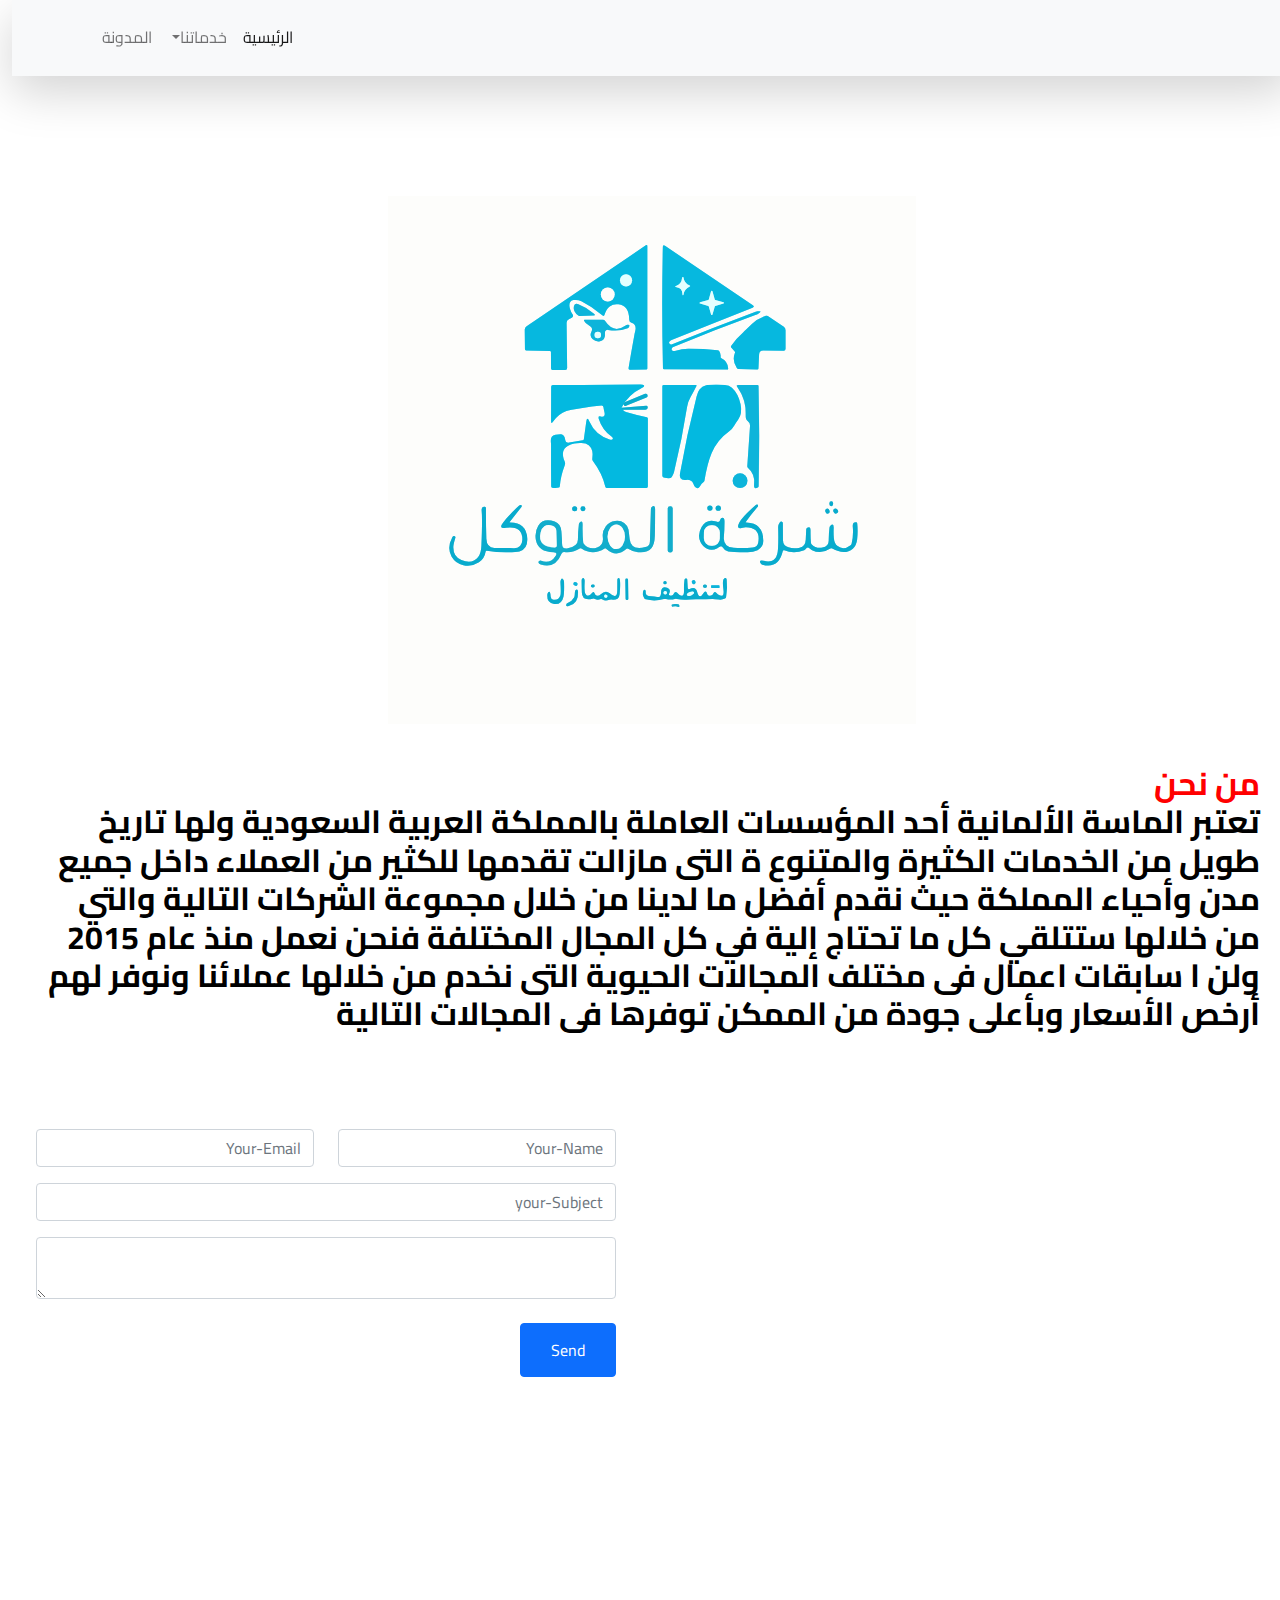
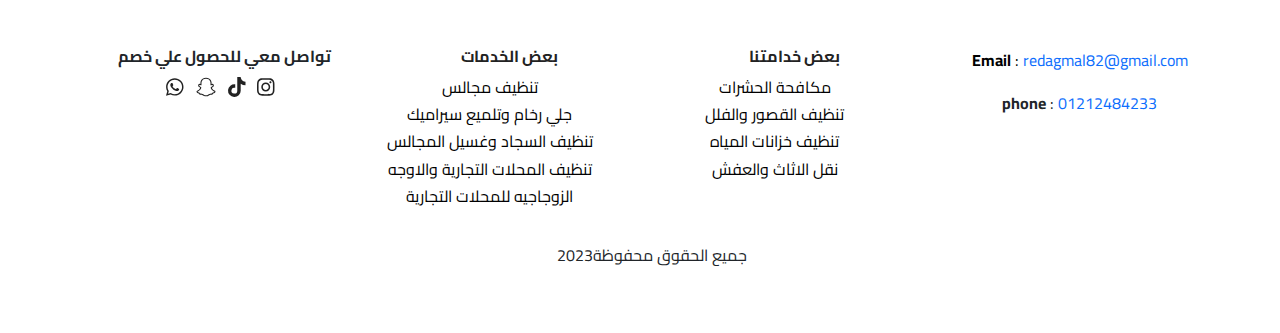
==== pages/aboutUs.html @ d185d335 "Add files via upload" ====
<!DOCTYPE html>
<html lang="en">
  <head>
    <meta charset="UTF-8" />
    <meta http-equiv="X-UA-Compatible" content="IE=edge" />
    <meta name="viewport" content="width=device-width, initial-scale=1.0" />
    <title>من نحن</title>
    <link rel="preconnect" href="https://fonts.googleapis.com" />
    <link rel="preconnect" href="https://fonts.gstatic.com" crossorigin />
    <link rel="stylesheet" href="../css/animate.css" />
    <link rel="stylesheet" href="../css/bootstrap.min.css" />
    <link rel="stylesheet" href="../css/all.min.css" />
    <link rel="stylesheet" href="../css/main.css" />
    <link rel="stylesheet" href="../css/aboutUs.css">
  </head>

  <body>
    <nav
      class="navbar navbar-expand-lg sticky-top navbar-light bg-light py-3 shadow-lg"
    >
      <div class="container">
        <a class="navbar-brand text-primary wow slideInLeft" href=" index.html"
          ><img src="./images/logo.jpg" alt=""
        /></a>
        <button
          class="navbar-toggler"
          type="button"
          data-bs-toggle="collapse"
          data-bs-target="#navbarColor02"
          aria-controls="navbarColor02"
          aria-expanded="false"
          aria-label="Toggle navigation"
        >
          <span class="navbar-toggler-icon"></span>
        </button>
        <div class="collapse navbar-collapse" id="navbarColor02">
          <ul
            class="navbar-nav me-auto text-center text-primary wow slideInLeft"
          >
            <li class="nav-item">
              <a class="nav-link active" href="../index.html"
                >الرئيسية
                <span class="visually-hidden">(current)</span>
              </a>
            </li>
            <li class="nav-item dropdown text-primary">
              <a
                class="nav-link dropdown-toggle"
                data-bs-toggle="dropdown"
                href="#"
                role="button"
                aria-haspopup="true"
                aria-expanded="false"
                >خدماتنا</a
              >
              <div class="dropdown-menu text-center">
                <a class="dropdown-item" href="#product"
                  >شركة مكافحة الحشرات بجدة</a
                >
                <a class="dropdown-item" href="#reservation"
                  >تنظيف القصور والفلل</a
                >
                <a class="dropdown-item" href="#team">تنظيف خزانات المياه</a>
                <div class="dropdown-divider"></div>
                <a class="dropdown-item" href="#">تنظيف مجالس</a>
                <a class="dropdown-item" href="#womans"
                  >تنظيف السجاد وغسيل المجالس</a
                >
                <a class="dropdown-item" href="#mans"
                  >تنظيف المحلات التجارية والاوجه الزوجاجيه للمحلات التجارية</a
                >
              </div>
            </li>
            <li class="nav-item">
              <a class="nav-link" href="#features">المدونة</a>
            </li>
          </ul>
        </div>
      </div>
    </nav>
    <!-- Nav -->


    <!-- content -->
    <section>

      <h1 class="perent">
        <img src="../images/logo.svg" alt="AboutUs">
        <h2 class="us">من نحن
          <p>تعتبر الماسة الألمانية أحد 
            المؤسسات العاملة بالمملكة العربية السعودية ولها تاريخ طويل من الخدمات الكثيرة والمتنوع
            ة التى مازالت تقدمها للكثير من العملاء داخل جميع مدن وأحياء المملكة حيث نقدم أفضل
             ما لدينا من خلال مجموعة الشركات التالية والتي من خلالها ستتلقي كل ما تحتاج إلية في
             كل المجال المختلفة فنحن نعمل منذ عام 2015 ولن
            ا سابقات اعمال فى مختلف المجالات الحيوية التى نخدم 
            من خلالها عملائنا ونوفر لهم أرخص الأسعار وبأعلى جودة
             من الممكن توفرها فى المجالات التالية</p>
        </h2>
      </h1>

      <div class="row mt-4">
        <div class="col-lg-6 mb-3 wow slideInRight">
          <iframe
            src="https://www.google.com/maps/embed?pb=!1m17!1m12!1m3!1d3605.3081787195706!2d49.56918568498716!3d25.36098598382026!2m3!1f0!2f0!3f0!3m2!1i1024!2i768!4f13.1!3m2!1m1!2zMjXCsDIxJzM5LjYiTiA0OcKwMzQnMDEuMiJF!5e0!3m2!1sar!2seg!4v1684920779602!5m2!1sar!2seg"
            width="100%" height="350" style="border:0;" allowfullscreen="" loading="lazy"
            referrerpolicy="no-referrer-when-downgrade"></iframe>
        </div>

        <div class="col-lg-6 wow slideInLeft">
          <form action="" class="p-4">
            <div class="row">
              <div class="col-6">
                <input type="text" placeholder="Your-Name" class="form-control">
              </div>
              <div class="col-6">
                <input type="email" placeholder="Your-Email" class="form-control">
              </div>
            </div>
            <input type="text" placeholder="your-Subject" class="my-3 form-control">
            <textarea class="form-control " name="" id="" placeholder="Write-Your Message">
                        </textarea>
            <input type="submit" value="Send" class="btn btn-primary mt-4">
          </form>
        </div>
      </div>
    </div>









    </section>
    <!-- content -->




















    <!-- footer --> 
    <div class="footer bg-section py-5" id="contact">
        <div class="container text-center">
          <div class="row">
            <div class="col-md-6 col-lg-3 mb-3">
              <div class="text-black">
                <p class="text-dark-50 wow slideInRight"><b>Email</b> : <span
                    class="gmail text-primary">redagmal82@gmail.com</span>
                </p>
                <p class="text-dark wow slideInRight"><b>phone</b> : <span class="phone text-primary">01212484233</span></p>
              </div>
            </div>
            <div class="footer-link col-md-6 col-lg-3 mb-3">
              <div class="text-muted">
                <h6 class="wow slideInDown">بعض خدامتنا</h6>
                <ul class="list-unstyled footer-list wow slideInDown">
                  <li><a href=""> مكافحة الحشرات </a></li>
                  <li><a href="#">تنظيف القصور والفلل</a></li>
                  <li><a href="#">تنظيف خزانات المياه</a></li>
                  <li><a href="#">نقل الاثاث والعفش</a></li>
                </ul>
              </div>
            </div>
            <div class="footer-link col-md-6 col-lg-3 mb-3">
              <div class="text-white">
                <h6 class="wow slideInLeft">بعض الخدمات</h6>
                <ul class="list-unstyled footer-list wow slideInDown">
                  <li><a href="#">تنظيف مجالس</a></li>
                  <li><a href="#">جلي رخام وتلميع سيراميك</a></li>
                  <li><a href="#">تنظيف السجاد وغسيل المجالس</a></li>
                  <li><a href="#">تنظيف المحلات التجارية والاوجه الزوجاجيه للمحلات التجارية</a></li>
                </ul>
              </div>
            </div>
            <div class="col-md-6 col-lg-3 mb-3">
              <div class="end-footer">
                <h6 class="cloor wow slideInUp text-dark">تواصل معي للحصول علي خصم </h6>
                <a href="https://instagram.com/albendarereda?igshid=ZGUzMzM3NWJiOQ==" class="me-2"><i
                    class="fa-brands fa-instagram fa-lg"></i></a>
                <a href="http://tiktok.com/@redaalbendare17" class="me-2"><i class="fa-brands fa-tiktok fa-lg"></i></a>
                <a href="https://www.snapchat.com/add/reda_albendare?share_id=6N_iKnIsziw&locale=ar-EG" class="me-2"><i
                    class="fa-brands fa-snapchat fa-lg"></i></a>
                <a href="https://api.whatsapp.com/send?phone=+966538774001" class="me-2"><i
                    class="fa-brands fa-whatsapp fa-lg"></i></a>
              </div>
            </div>
            <P class="text-dark wow slideInRight">جميع الحقوق محفوظة2023</P>
          </div>
        </div>
      </div>

      <!-- scrips -->
      <script src="../js/bootstrap.bundle.min.js"></script>
      <script src="../js/all.min.js"></script>
</html>
---- css/main.css ----
@import url("https://fonts.googleapis.com/css2?family=Cairo:wght@200;300;400;500;600;700;800;900;1000&display=swap");

* {
  --main-color: #0ef;
  --transition: 0.4s;
}

body {
  font-family: "Cairo", sans-serif;
  color: #777;
  line-height: 1.7;
  direction: rtl;
}

h1,
h2,
h3,
h4,
h5,
h6 {
  font-weight: 700;
  color: #222;
}

section {
  padding-top: 120px;
  padding-bottom: 120px;
}

a {
  color: #222;
  text-decoration: none;
  transition: 0.4s;
  -webkit-transition: 0.4s;
  -moz-transition: 0.4s;
  -ms-transition: 0.4s;
  -o-transition: 0.4s;
}

a:hover {
  color: var(--main-color);
}

img {
  width: 100%;
}

::-webkit-scrollbar {
  width: 20px;
}

::-webkit-scrollbar-thumb {
  background-color: var(--main-color);
  border-radius: 10px;
  -webkit-border-radius: 10px;
  -moz-border-radius: 10px;
  -ms-border-radius: 10px;
  -o-border-radius: 10px;
}

::-webkit-scrollbar-track {
  background-color: #f6f6f6;
  box-shadow: 0 0 10px inset #333;
  /* -webkit-border-radius: 10px; */
}

::-webkit-scrollbar-thumb:hover {
  background-color: #2196f3;
}

/* ================== */
.navbar .navbar-nav .nav-item {
  transition: 0.4s;
  -webkit-transition: 0.4s;
  -moz-transition: 0.4s;
  -ms-transition: 0.4s;
  -o-transition: 0.4s;
}

.navbar .navbar-nav .navbar-brand:hover {
  color: var(--main-color);
}

.navbar .navbar-nav .nav-item .nav-link:hover {
  color: var(--main-color);
}

.dropdown-menu {
  background-color: var(--main-color);
}

.dropdown-menu a {
  color: #222;
}

.dropdown-menu a:hover {
  color: #222;
  background-color: white;
}

.navbar .navbar-brand img {
  width: 100px;
  /* border-top-right-radius: 25px;
  border-bottom-left-radius: 25px; */
}
.btn {
  /* border: 0; */
  padding: 14px 30px;
}

.btn-brand {
  color: #333;
  background-color: var(--main-color);
  font-size: 20px;
}

/* .slide-1 {
  background: linear-gradient(rgba(0, 0, 0, 0.5)), url(../images/land.jpg);
}

.slide-2 {
  background: linear-gradient(rgba(0, 0, 0, 0.5)), url(../images/land.jpg);
}

.slide-3 {
  background: linear-gradient(rgba(0, 0, 0, 0.5)), url(../images/land.jpg);
} */

.carousel-inner {
  height: calc(100vh - 76px);
}

.carousel-indicators [data-bs-target] {
  background-color: var(--main-color);
}

.carousel-control-next-icon,
.carousel-control-prev-icon {
  background-color: var(--main-color);
  color: blue;
}

.carousel-inner .carousel-item p {
  font-size: 18px;
}

.carousel-inner .carousel-item h3 {
  color: var(--main-color);
}

/* landing */
.landing {
  height: calc(100vh-150px);
}
.landing .intero {
  border-right: 7px solid var(--main-color);
}
.landing .text img {
  width: 100px;
}
.landing .image img {
  height: 430px;
}
/* landing */
/* section-2 */
.section-2 .box {
  position: relative;
  overflow: hidden;
}
.section-2 .box::before {
  position: absolute;
  content: "";
  width: 50%;
  height: 100%;
  background: var(--main-color);
  left: -100%;
  transition: 0.4s;
  opacity: 0.3;
  -webkit-transition: 0.4s;
  -moz-transition: 0.4s;
  -ms-transition: 0.4s;
  -o-transition: 0.4s;
}
.section-2 .box::after {
  position: absolute;
  content: "";
  width: 50%;
  height: 100%;
  background: var(--main-color);
  right: -100%;
  transition: 0.4s;
  opacity: 0.3;
  -webkit-transition: 0.4s;
  -moz-transition: 0.4s;
  -ms-transition: 0.4s;
  -o-transition: 0.4s;
}
.section-2 .box:hover::after {
  right: 0;
}
.section-2 .box:hover::before {
  left: 0;
}
.section-2 .box .text {
  position: absolute;
  top: 50%;
  text-align: center;
  left: 10px;
}
/* section-2 */
/* reservation */
.contact h1 {
  color: var(--main-color);
}

.contact form {
  box-shadow: 0 0 5px var(--main-color);
}

/* reservation */
/* footer */
.footer h1 {
  color: var(--main-color);
}

.footer .footer-link .footer-list li a {
  color: #000;
  transition: 0.4s;
  -webkit-transition: 0.4s;
  -moz-transition: 0.4s;
  -ms-transition: 0.4s;
  -o-transition: 0.4s;
}

.footer .footer-link .footer-list li a:hover {
  color: var(--main-color);
}

.footer .gmail {
  color: var(--main-color);
}

.footer .phone {
  color: var(--main-color);
}

.footer .desgin {
  color: var(--main-color);
}

.footer .end-footer .icon {
  color: var(--main-color);
}

.footer .cloor {
  color: var(--main-color);
}

/* footer */
---- css/aboutUs.css ----
section{
    min-height: 100vh;
}

.perent{
    display: flex;
    justify-content: space-around;
    align-items: center;
    flex-wrap: wrap;
}

.perent img{
    height: 33rem;
    width: 51rem;
    margin: auto;
}

.us{
    color: red;
    padding: 2rem;
}
.us p {
    color: black;

}
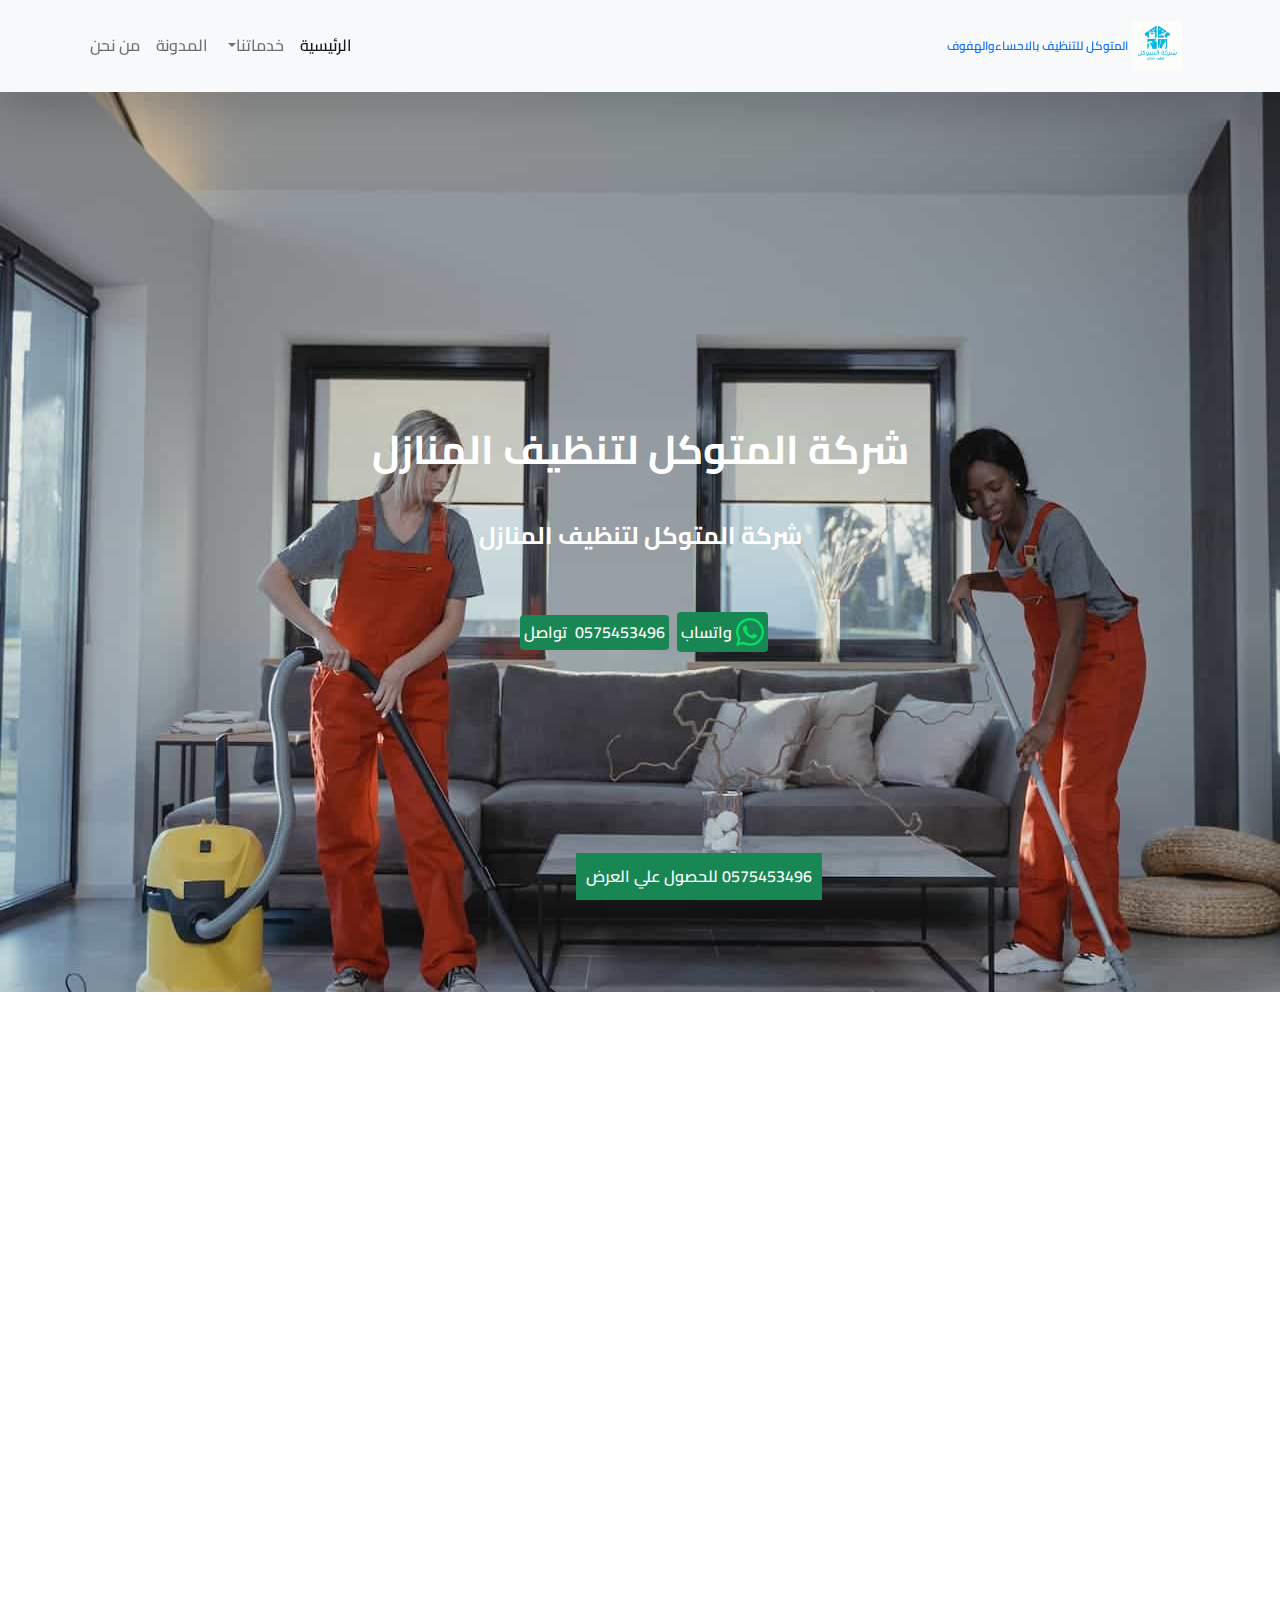
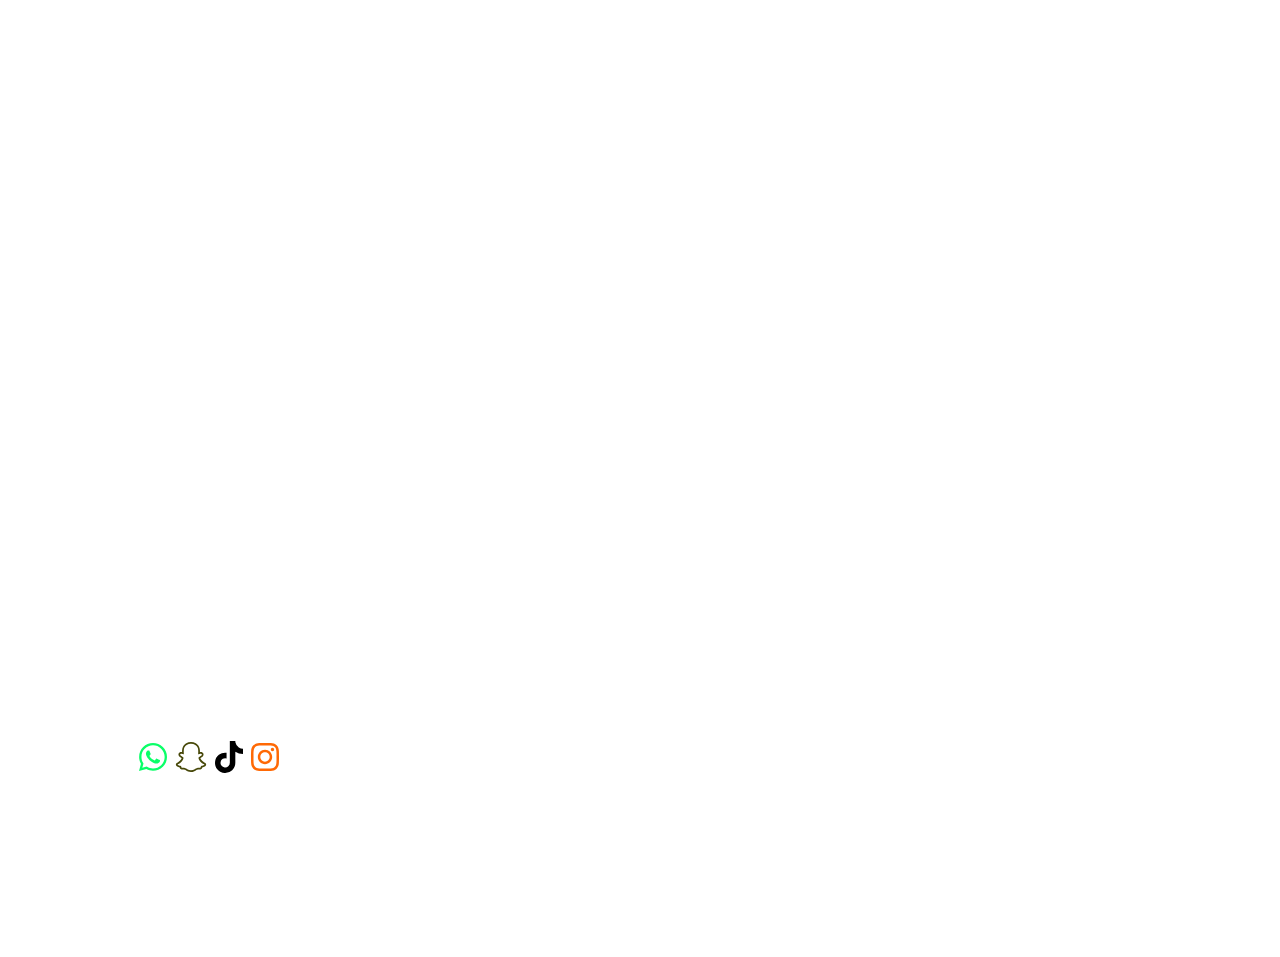
==== commit 560c73b6: "Add files via upload" ====
--- a/pages/aboutUs.html
+++ b/pages/aboutUs.html
@@ -1,212 +1,160 @@
-<!DOCTYPE html>
-<html lang="en">
-  <head>
-    <meta charset="UTF-8" />
-    <meta http-equiv="X-UA-Compatible" content="IE=edge" />
-    <meta name="viewport" content="width=device-width, initial-scale=1.0" />
-    <title>من نحن</title>
-    <link rel="preconnect" href="https://fonts.googleapis.com" />
-    <link rel="preconnect" href="https://fonts.gstatic.com" crossorigin />
-    <link rel="stylesheet" href="../css/animate.css" />
-    <link rel="stylesheet" href="../css/bootstrap.min.css" />
-    <link rel="stylesheet" href="../css/all.min.css" />
-    <link rel="stylesheet" href="../css/main.css" />
-    <link rel="stylesheet" href="../css/aboutUs.css">
-  </head>
-
-  <body>
-    <nav
-      class="navbar navbar-expand-lg sticky-top navbar-light bg-light py-3 shadow-lg"
-    >
-      <div class="container">
-        <a class="navbar-brand text-primary wow slideInLeft" href=" index.html"
-          ><img src="./images/logo.jpg" alt=""
-        /></a>
-        <button
-          class="navbar-toggler"
-          type="button"
-          data-bs-toggle="collapse"
-          data-bs-target="#navbarColor02"
-          aria-controls="navbarColor02"
-          aria-expanded="false"
-          aria-label="Toggle navigation"
-        >
-          <span class="navbar-toggler-icon"></span>
-        </button>
-        <div class="collapse navbar-collapse" id="navbarColor02">
-          <ul
-            class="navbar-nav me-auto text-center text-primary wow slideInLeft"
-          >
-            <li class="nav-item">
-              <a class="nav-link active" href="../index.html"
-                >الرئيسية
-                <span class="visually-hidden">(current)</span>
-              </a>
-            </li>
-            <li class="nav-item dropdown text-primary">
-              <a
-                class="nav-link dropdown-toggle"
-                data-bs-toggle="dropdown"
-                href="#"
-                role="button"
-                aria-haspopup="true"
-                aria-expanded="false"
-                >خدماتنا</a
-              >
-              <div class="dropdown-menu text-center">
-                <a class="dropdown-item" href="#product"
-                  >شركة مكافحة الحشرات بجدة</a
-                >
-                <a class="dropdown-item" href="#reservation"
-                  >تنظيف القصور والفلل</a
-                >
-                <a class="dropdown-item" href="#team">تنظيف خزانات المياه</a>
-                <div class="dropdown-divider"></div>
-                <a class="dropdown-item" href="#">تنظيف مجالس</a>
-                <a class="dropdown-item" href="#womans"
-                  >تنظيف السجاد وغسيل المجالس</a
-                >
-                <a class="dropdown-item" href="#mans"
-                  >تنظيف المحلات التجارية والاوجه الزوجاجيه للمحلات التجارية</a
-                >
-              </div>
-            </li>
-            <li class="nav-item">
-              <a class="nav-link" href="#features">المدونة</a>
-            </li>
-          </ul>
-        </div>
-      </div>
-    </nav>
-    <!-- Nav -->
-
-
-    <!-- content -->
-    <section>
-
-      <h1 class="perent">
-        <img src="../images/logo.svg" alt="AboutUs">
-        <h2 class="us">من نحن
-          <p>تعتبر الماسة الألمانية أحد 
-            المؤسسات العاملة بالمملكة العربية السعودية ولها تاريخ طويل من الخدمات الكثيرة والمتنوع
-            ة التى مازالت تقدمها للكثير من العملاء داخل جميع مدن وأحياء المملكة حيث نقدم أفضل
-             ما لدينا من خلال مجموعة الشركات التالية والتي من خلالها ستتلقي كل ما تحتاج إلية في
-             كل المجال المختلفة فنحن نعمل منذ عام 2015 ولن
-            ا سابقات اعمال فى مختلف المجالات الحيوية التى نخدم 
-            من خلالها عملائنا ونوفر لهم أرخص الأسعار وبأعلى جودة
-             من الممكن توفرها فى المجالات التالية</p>
-        </h2>
-      </h1>
-
-      <div class="row mt-4">
-        <div class="col-lg-6 mb-3 wow slideInRight">
-          <iframe
-            src="https://www.google.com/maps/embed?pb=!1m17!1m12!1m3!1d3605.3081787195706!2d49.56918568498716!3d25.36098598382026!2m3!1f0!2f0!3f0!3m2!1i1024!2i768!4f13.1!3m2!1m1!2zMjXCsDIxJzM5LjYiTiA0OcKwMzQnMDEuMiJF!5e0!3m2!1sar!2seg!4v1684920779602!5m2!1sar!2seg"
-            width="100%" height="350" style="border:0;" allowfullscreen="" loading="lazy"
-            referrerpolicy="no-referrer-when-downgrade"></iframe>
-        </div>
-
-        <div class="col-lg-6 wow slideInLeft">
-          <form action="" class="p-4">
-            <div class="row">
-              <div class="col-6">
-                <input type="text" placeholder="Your-Name" class="form-control">
-              </div>
-              <div class="col-6">
-                <input type="email" placeholder="Your-Email" class="form-control">
-              </div>
-            </div>
-            <input type="text" placeholder="your-Subject" class="my-3 form-control">
-            <textarea class="form-control " name="" id="" placeholder="Write-Your Message">
-                        </textarea>
-            <input type="submit" value="Send" class="btn btn-primary mt-4">
-          </form>
-        </div>
-      </div>
-    </div>
-
-
-
-
-
-
-
-
-
-    </section>
-    <!-- content -->
-
-
-
-
-
-
-
-
-
-
-
-
-
-
-
-
-
-
-
-
-    <!-- footer --> 
-    <div class="footer bg-section py-5" id="contact">
-        <div class="container text-center">
-          <div class="row">
-            <div class="col-md-6 col-lg-3 mb-3">
-              <div class="text-black">
-                <p class="text-dark-50 wow slideInRight"><b>Email</b> : <span
-                    class="gmail text-primary">redagmal82@gmail.com</span>
-                </p>
-                <p class="text-dark wow slideInRight"><b>phone</b> : <span class="phone text-primary">01212484233</span></p>
-              </div>
-            </div>
-            <div class="footer-link col-md-6 col-lg-3 mb-3">
-              <div class="text-muted">
-                <h6 class="wow slideInDown">بعض خدامتنا</h6>
-                <ul class="list-unstyled footer-list wow slideInDown">
-                  <li><a href=""> مكافحة الحشرات </a></li>
-                  <li><a href="#">تنظيف القصور والفلل</a></li>
-                  <li><a href="#">تنظيف خزانات المياه</a></li>
-                  <li><a href="#">نقل الاثاث والعفش</a></li>
-                </ul>
-              </div>
-            </div>
-            <div class="footer-link col-md-6 col-lg-3 mb-3">
-              <div class="text-white">
-                <h6 class="wow slideInLeft">بعض الخدمات</h6>
-                <ul class="list-unstyled footer-list wow slideInDown">
-                  <li><a href="#">تنظيف مجالس</a></li>
-                  <li><a href="#">جلي رخام وتلميع سيراميك</a></li>
-                  <li><a href="#">تنظيف السجاد وغسيل المجالس</a></li>
-                  <li><a href="#">تنظيف المحلات التجارية والاوجه الزوجاجيه للمحلات التجارية</a></li>
-                </ul>
-              </div>
-            </div>
-            <div class="col-md-6 col-lg-3 mb-3">
-              <div class="end-footer">
-                <h6 class="cloor wow slideInUp text-dark">تواصل معي للحصول علي خصم </h6>
-                <a href="https://instagram.com/albendarereda?igshid=ZGUzMzM3NWJiOQ==" class="me-2"><i
-                    class="fa-brands fa-instagram fa-lg"></i></a>
-                <a href="http://tiktok.com/@redaalbendare17" class="me-2"><i class="fa-brands fa-tiktok fa-lg"></i></a>
-                <a href="https://www.snapchat.com/add/reda_albendare?share_id=6N_iKnIsziw&locale=ar-EG" class="me-2"><i
-                    class="fa-brands fa-snapchat fa-lg"></i></a>
-                <a href="https://api.whatsapp.com/send?phone=+966538774001" class="me-2"><i
-                    class="fa-brands fa-whatsapp fa-lg"></i></a>
-              </div>
-            </div>
-            <P class="text-dark wow slideInRight">جميع الحقوق محفوظة2023</P>
-          </div>
-        </div>
-      </div>
-
-      <!-- scrips -->
-      <script src="../js/bootstrap.bundle.min.js"></script>
-      <script src="../js/all.min.js"></script>
-</html>
+<!DOCTYPE html>
+<html lang="en">
+
+<head>
+  <meta charset="UTF-8">
+  <meta http-equiv="X-UA-Compatible" content="IE=edge">
+  <meta name="viewport" content="width=device-width,initial-scale=1">
+  <meta name="description" content="Looking for professional house cleaning services? Our team of experienced cleaners will leave your home spotless! From dusting and vacuuming to deep cleaning and organizing, we’ve got you covered. Book your appointment today and enjoy a clean and healthy home. Satisfaction guaranteed!">
+
+  <title>من نحن</title>
+  <link rel="preconnect" href="https://fonts.googleapis.com">
+  <link rel="preconnect" href="https://fonts.gstatic.com" crossorigin>
+  <link rel="stylesheet" href="../css/animate.css">
+  <link rel="stylesheet" href="../css/bootstrap.min.css">
+  <link rel="stylesheet" href="../css/all.min.css">
+  <link rel="stylesheet" href="../css/main.css">
+  <link rel="stylesheet" href="../css/aboutUs.css">
+</head>
+
+<body>
+  <div class="fix text-center bg-success ">
+    <a href="tel:0575453496" class="text-white">0575453496 للحصول علي العرض</a>
+  </div>
+  <a href="tel:0538774001" class="scroll-top">
+    <i class="fa-solid fa-phone fa-2xl" style="color: #03a06c;"></i>
+  </a><a href="http://wa.me/+966538774001" class="scroll-left"><i
+      class="fa-brands fa-whatsapp fa-2xl" style="color:#03e264"></i></a>
+  <div class="fix text-center bg-success ">
+    <a href="tel:0575453496" class="text-white">0575453496 للحصول علي العرض</a>
+  </div>
+  <nav class="navbar navbar-expand-md sticky-top navbar-light bg-light py-3 shadow-lg">
+    <div class="container"><a
+        class="navbar-brand text-primary d-flex align-items-center justify-content-center wow slideInRight"
+        href="../index.html"><img src="../images/logo.svg" alt="">
+        <p class="text-logo m-1 text-center">المتوكل للتنظيف بالاحساءوالهفوف</p>
+      </a><button class="navbar-toggler" type="button" data-bs-toggle="collapse" data-bs-target="#navbarColor02"
+        aria-controls="navbarColor02" aria-expanded="false" aria-label="Toggle navigation"><span
+          class="navbar-toggler-icon"></span></button>
+      <div class="collapse navbar-collapse" id="navbarColor02">
+        <ul class="navbar-nav me-auto text-center text-primary wow slideInRight">
+          <li class="nav-item"><a class="nav-link active" href="../index.html">الرئيسية<span
+                class="visually-hidden">(current)</span></a></li>
+          <li class="nav-item dropdown text-primary"><a class="nav-link dropdown-toggle" data-bs-toggle="dropdown"
+              href="#" role="button" aria-haspopup="true" aria-expanded="false">خدماتنا</a>
+            <div class="dropdown-menu text-center"><a class="dropdown-item" href="../pages/services1.html">شركة مكافحة
+                الحشرات </a><a class="dropdown-item" href="../pages/services2.html">تنظيف القصور والفلل</a><a
+                class="dropdown-item" href="../pages/services3.html">تنظيف خزانات المياه</a>
+              <div class="dropdown-divider"></div><a class="dropdown-item" href="../pages/services4.html">تنظيف
+                مجالس</a><a class="dropdown-item" href="../pages/services5.html">تنظيف السجاد وغسيل المجالس</a><a
+                class="dropdown-item" href="../pages/services6.html">تنظيف المحلات التجارية </a>
+            </div>
+          </li>
+          <li class="nav-item"><a class="nav-link" href="../pages/blog.html">المدونة</a></li>
+          <li class="nav-item"><a class="nav-link" href="../pages/aboutUs.html">من نحن</a></li>
+        </ul>
+      </div>
+    </div>
+  </nav>
+  <section class="land d-flex justify-content-center align-items-center">
+    <div class="container">
+      <div class="row">
+        <h1 class="text-center mb-5 text-white wow slideInRight">شركة المتوكل لتنظيف المنازل </h1>
+        <h4 class="text-center text-white wow slideInRight">شركة المتوكل لتنظيف المنازل </h4>
+        <div class="buttons"></div>
+        <div class="buttons d-flex align-items-center justify-content-center mt-5">
+          <a href="http://wa.me/+966538774001" class="bg-success text-white p-1 rounded-2"><i class="fa-brands fa-whatsapp fa-2xl" style="color: #03e264"></i> واتساب</a>
+          <a href="tel:0575453496" class="bg-success text-white p-1 rounded-2 m-2">0575453496 <span class="text-white me-1">تواصل</span></a>
+        </div>
+    </div>
+  </section>
+  <section>
+    <h1 class="perent">
+      <h2 class="us wow slideInRight text-center">من نحن<p class="mt-3">تعتبر شركة المتوكل أحد المؤسسات العاملة بالمملكة
+          العربية السعودية ولها تاريخ طويل من الخدمات الكثيرة والمتنوع ة التى مازالت تقدمها للكثير من العملاء داخل جميع
+          مدن وأحياء المملكة حيث نقدم أفضل ما لدينا من خلال مجموعة الشركات التالية والتي من خلالها ستتلقي كل ما تحتاج
+          إلية في كل المجال المختلفة فنحن نعمل منذ عام 2015 ولن ا سابقات اعمال فى مختلف المجالات الحيوية التى نخدم من
+          خلالها عملائنا ونوفر لهم أرخص الأسعار وبأعلى جودة من الممكن توفرها فى المجالات التالية</p>
+      </h2>
+    </h1>
+  </section>
+  <div class="contact">
+    <div class="container">
+      <div class="row">
+        <div class="col-lg-6 wow slideInRight"><iframe
+            src="https://www.google.com/maps/embed?pb=!1m17!1m12!1m3!1d3605.3081787195706!2d49.56918568498716!3d25.36098598382026!2m3!1f0!2f0!3f0!3m2!1i1024!2i768!4f13.1!3m2!1m1!2zMjXCsDIxJzM5LjYiTiA0OcKwMzQnMDEuMiJF!5e0!3m2!1sar!2seg!4v1685022012368!5m2!1sar!2seg"
+            width="100%" height="350" style="border:0" allowfullscreen="" loading="lazy"
+            referrerpolicy="no-referrer-when-downgrade"></iframe></div>
+        <div class="col-lg-6 wow slideInRight">
+          <form action="" class="p-4">
+            <div class="row">
+              <div class="col-6"><input type="text" placeholder="Your-Name" class="form-control"></div>
+              <div class="col-6"><input type="email" placeholder="Your-Email" class="form-control"></div>
+            </div><input type="text" placeholder="your-Subject" class="my-3 form-control"><textarea class="form-control"
+              name="" id="" placeholder="Write-Your Message">
+                      </textarea><input type="submit" value="Send" class="btn btn-primary mt-4">
+          </form>
+        </div>
+      </div>
+    </div>
+  </div>
+  <div class="footer bg-section py-5" id="contact">
+    <div class="container text-center">
+      <div class="row">
+        <div class="col-md-6 col-lg-3 mb-3">
+          <div class="text-black">
+            <p class="text-dark-50 wow slideInRight"><b>Email</b>:<span
+                class="gmail text-primary">redagmal82@gmail.com</span></p>
+            <p class="text-dark wow slideInRight"><b>phone</b>:<span class="phone text-primary">+966 53 877 4001</span>
+            </p>
+          </div>
+        </div>
+        <div class="footer-link col-md-6 col-lg-3 mb-3">
+          <div class="text-muted">
+            <h6 class="wow slideInRight"> الخدمات المقدمة</h6>
+            <ul class="list-unstyled footer-list wow slideInRight">
+              <li><a href="">مكافحة الحشرات</a></li>
+              <li><a href="#">تنظيف القصور والفلل</a></li>
+              <li><a href="#">تنظيف خزانات المياه</a></li>
+              <li><a href="#">نقل الاثاث والعفش</a></li>
+            </ul>
+          </div>
+        </div>
+        <div class="footer-link col-md-6 col-lg-3 mb-3">
+          <div class="text-white">
+            <h6 class="wow slideInRight"> الخدمات</h6>
+            <ul class="list-unstyled footer-list wow slideInRight">
+              <li><a href="#">تنظيف مجالس</a></li>
+              <li><a href="#">جلي رخام وتلميع سيراميك</a></li>
+              <li><a href="#">تنظيف السجاد وغسيل المجالس</a></li>
+              <li><a href="#">تنظيف المحلات التجارية </a></li>
+            </ul>
+          </div>
+        </div>
+        <div class="col-md-6 col-lg-3 mb-3">
+          <div class="end-footer">
+            <h6 class="cloor wow slideInRight text-dark mb-4">تواصل معي للحصول علي خصم</h6><a
+              href="https://instagram.com/mutawakelhousecleaning?igshid=NGExMmI2YTkyZg==" class="me-2"><i
+                class="fa-brands fa-instagram fa-bounce fa-2xl" style="color:#ff6905"></i></a><a
+              href="https://www.tiktok.com/@mutawakelhousecleaning?_t=8ce1tDifMu2&_r=1" class="me-2"><i class="fa-brands fa-tiktok fa-bounce fa-2xl"
+                style="color:#000"></i></a><a
+              href="https://www.snapchat.com/add/reda_albendare?share_id=5w7277gSk5s&locale=ar-EG" class="me-2"><i
+                class="fa-brands fa-snapchat fa-bounce fa-2xl" style="color:#474809"></i></a><a
+              href="http://wa.me/+966538774001" class="me-2"><i
+                class="fa-brands fa-whatsapp fa-bounce fa-2xl" style="color:#0aff68"></i></a>
+          </div>
+        </div>
+        <p class="text-dark wow slideInRight">جميع الحقوق محفوظةلشركة المتوكل2023</p>
+      </div>
+    </div>
+  </div>
+  <script src="js/wow.min.js"></script>
+  <script src="../js/wow.js"></script>
+  <script>
+    (new WOW).init()
+  </script>
+  <script src="../js/bootstrap.bundle.min.js"></script>
+  <script src="../js/all.min.js"></script>
+  <script src="../js/main.js"></script>
+
+</html>--- a/css/main.css
+++ b/css/main.css
@@ -1,15 +1,45 @@
-@import url("https://fonts.googleapis.com/css2?family=Cairo:wght@200;300;400;500;600;700;800;900;1000&display=swap");
+@import url(https://fonts.googleapis.com/css2?family=Cairo:wght@200;300;400;500;600;700;800;900;1000&display=swap);
+
+.scroll-left,
+.scroll-top {
+    border-radius: 10px;
+    padding: 8px;
+    color: #000;
+    display: none;
+    position: fixed;
+    bottom: 200px;
+    cursor: pointer;
+    z-index: 10000;
+    background-color: #fff
+}
+
+.carousel-inner .carousel-item p,
+.scroll-top {
+    font-size: 18px
+}
 
 * {
-  --main-color: #0ef;
-  --transition: 0.4s;
+    --main-color: #0ef;
+    --transition: 0.4s
+}
+
+.scroll-top {
+    border: none;
+    right: 20px
+}
+
+.scroll-left {
+    border: none;
+    left: 25px;
+    font-size: 25px
 }
 
 body {
-  font-family: "Cairo", sans-serif;
-  color: #777;
-  line-height: 1.7;
-  direction: rtl;
+    font-family: Cairo, sans-serif;
+    color: #000;
+    font-weight: 600;
+    line-height: 1.7;
+    direction: rtl
 }
 
 h1,
@@ -18,242 +48,220 @@
 h4,
 h5,
 h6 {
-  font-weight: 700;
-  color: #222;
-}
+    font-weight: 700;
+    color: #222
+}
+
 
 section {
-  padding-top: 120px;
-  padding-bottom: 120px;
+    padding-top: 120px;
+    padding-bottom: 120px
 }
 
 a {
-  color: #222;
-  text-decoration: none;
-  transition: 0.4s;
-  -webkit-transition: 0.4s;
-  -moz-transition: 0.4s;
-  -ms-transition: 0.4s;
-  -o-transition: 0.4s;
-}
-
+    color: #222;
+    text-decoration: none;
+    transition: .4s;
+    -webkit-transition: .4s;
+    -moz-transition: .4s;
+    -ms-transition: .4s;
+    -o-transition: .4s
+}
+.fix {
+    position: fixed;
+    left: 45%;
+    bottom: 0;
+    z-index: 1000;
+    margin: 0 auto;
+    margin: 0 auto;
+    padding: 10px;
+    color: white;
+    z-index: 100000;
+    text-align: center;
+}
+@media(max-width:767px) {
+    .fix  {
+    left:20% ;
+    }
+}
+.land {
+    background-image: url(../images/clean1.jpg);
+    height: calc(100vh - 142px);
+    background-repeat: no-repeat;
+    background-size: cover;
+    background-position: center
+}
+
+.carousel-inner .carousel-item h3,
+.contact h1,
+.footer .cloor,
+.footer .desgin,
+.footer .end-footer .icon,
+.footer .footer-link .footer-list li a:hover,
+.footer .gmail,
+.footer .phone,
+.footer h1,
+.navbar .navbar-nav .nav-item .nav-link:hover,
+.navbar .navbar-nav .navbar-brand:hover,
 a:hover {
-  color: var(--main-color);
+    color: var(--main-color)
 }
 
 img {
-  width: 100%;
+    width: 100%
 }
 
 ::-webkit-scrollbar {
-  width: 20px;
+    width: 20px
 }
 
 ::-webkit-scrollbar-thumb {
-  background-color: var(--main-color);
-  border-radius: 10px;
-  -webkit-border-radius: 10px;
-  -moz-border-radius: 10px;
-  -ms-border-radius: 10px;
-  -o-border-radius: 10px;
+    background-color: var(--main-color);
+    border-radius: 10px;
+    -webkit-border-radius: 10px;
+    -moz-border-radius: 10px;
+    -ms-border-radius: 10px;
+    -o-border-radius: 10px
 }
 
 ::-webkit-scrollbar-track {
-  background-color: #f6f6f6;
-  box-shadow: 0 0 10px inset #333;
-  /* -webkit-border-radius: 10px; */
+    background-color: #f6f6f6;
+    box-shadow: 0 0 10px inset #333
 }
 
 ::-webkit-scrollbar-thumb:hover {
-  background-color: #2196f3;
-}
-
-/* ================== */
+    background-color: #2196f3
+}
+
+.btn-brand,
+.carousel-indicators [data-bs-target],
+.dropdown-menu {
+    background-color: var(--main-color)
+}
+
 .navbar .navbar-nav .nav-item {
-  transition: 0.4s;
-  -webkit-transition: 0.4s;
-  -moz-transition: 0.4s;
-  -ms-transition: 0.4s;
-  -o-transition: 0.4s;
-}
-
-.navbar .navbar-nav .navbar-brand:hover {
-  color: var(--main-color);
-}
-
-.navbar .navbar-nav .nav-item .nav-link:hover {
-  color: var(--main-color);
-}
-
-.dropdown-menu {
-  background-color: var(--main-color);
+    transition: .4s;
+    -webkit-transition: .4s;
+    -moz-transition: .4s;
+    -ms-transition: .4s;
+    -o-transition: .4s
+}
+
+.section-2 .box::after,
+.section-2 .box::before {
+    content: "";
+    width: 50%;
+    height: 100%;
+    background: var(--main-color);
+    transition: .4s;
+    opacity: .3;
+    z-index: 999;
+    position: absolute;
+    -webkit-transition: .4s;
+    -moz-transition: .4s;
+    -ms-transition: .4s;
+    -o-transition: .4s
 }
 
 .dropdown-menu a {
-  color: #222;
+    color: #222
 }
 
 .dropdown-menu a:hover {
-  color: #222;
-  background-color: white;
-}
-
+    color: #222;
+    background-color: #fff
+}
+
+.landing .text img,
 .navbar .navbar-brand img {
-  width: 100px;
-  /* border-top-right-radius: 25px;
-  border-bottom-left-radius: 25px; */
-}
+    width: 50px
+}
+
 .btn {
-  /* border: 0; */
-  padding: 14px 30px;
+    padding: 14px 30px
 }
 
 .btn-brand {
-  color: #333;
-  background-color: var(--main-color);
-  font-size: 20px;
-}
-
-/* .slide-1 {
-  background: linear-gradient(rgba(0, 0, 0, 0.5)), url(../images/land.jpg);
-}
-
-.slide-2 {
-  background: linear-gradient(rgba(0, 0, 0, 0.5)), url(../images/land.jpg);
-}
-
-.slide-3 {
-  background: linear-gradient(rgba(0, 0, 0, 0.5)), url(../images/land.jpg);
-} */
+    color: #333;
+    font-size: 20px
+}
 
 .carousel-inner {
-  height: calc(100vh - 76px);
-}
-
-.carousel-indicators [data-bs-target] {
-  background-color: var(--main-color);
+    height: calc(100vh - 76px)
 }
 
 .carousel-control-next-icon,
 .carousel-control-prev-icon {
-  background-color: var(--main-color);
-  color: blue;
-}
-
-.carousel-inner .carousel-item p {
-  font-size: 18px;
-}
-
-.carousel-inner .carousel-item h3 {
-  color: var(--main-color);
-}
-
-/* landing */
+    background-color: var(--main-color);
+    color: #00f
+}
+
 .landing {
-  height: calc(100vh-150px);
-}
+    height: calc(100vh-150px)
+}
+
 .landing .intero {
-  border-right: 7px solid var(--main-color);
-}
-.landing .text img {
-  width: 100px;
-}
+    border-right: 7px solid var(--main-color)
+}
+
 .landing .image img {
-  height: 430px;
-}
-/* landing */
-/* section-2 */
+    height: 430px
+}
+
 .section-2 .box {
-  position: relative;
-  overflow: hidden;
-}
+    position: relative;
+    overflow: hidden
+}
+
 .section-2 .box::before {
-  position: absolute;
-  content: "";
-  width: 50%;
-  height: 100%;
-  background: var(--main-color);
-  left: -100%;
-  transition: 0.4s;
-  opacity: 0.3;
-  -webkit-transition: 0.4s;
-  -moz-transition: 0.4s;
-  -ms-transition: 0.4s;
-  -o-transition: 0.4s;
-}
+    left: -100%
+}
+
 .section-2 .box::after {
-  position: absolute;
-  content: "";
-  width: 50%;
-  height: 100%;
-  background: var(--main-color);
-  right: -100%;
-  transition: 0.4s;
-  opacity: 0.3;
-  -webkit-transition: 0.4s;
-  -moz-transition: 0.4s;
-  -ms-transition: 0.4s;
-  -o-transition: 0.4s;
-}
+    right: -100%
+}
+
 .section-2 .box:hover::after {
-  right: 0;
-}
+    right: 0
+}
+
 .section-2 .box:hover::before {
-  left: 0;
-}
+    left: 0
+}
+
 .section-2 .box .text {
-  position: absolute;
-  top: 50%;
-  text-align: center;
-  left: 10px;
-}
-/* section-2 */
-/* reservation */
-.contact h1 {
-  color: var(--main-color);
+    position: absolute;
+    top: 50%;
+    text-align: center;
+    left: 10px
 }
 
 .contact form {
-  box-shadow: 0 0 5px var(--main-color);
-}
-
-/* reservation */
-/* footer */
-.footer h1 {
-  color: var(--main-color);
+    box-shadow: 0 0 5px var(--main-color)
+}
+
+.boxer img {
+    height: 250px
 }
 
 .footer .footer-link .footer-list li a {
-  color: #000;
-  transition: 0.4s;
-  -webkit-transition: 0.4s;
-  -moz-transition: 0.4s;
-  -ms-transition: 0.4s;
-  -o-transition: 0.4s;
-}
-
-.footer .footer-link .footer-list li a:hover {
-  color: var(--main-color);
-}
-
-.footer .gmail {
-  color: var(--main-color);
-}
-
-.footer .phone {
-  color: var(--main-color);
-}
-
-.footer .desgin {
-  color: var(--main-color);
-}
-
-.footer .end-footer .icon {
-  color: var(--main-color);
-}
-
-.footer .cloor {
-  color: var(--main-color);
-}
-
-/* footer */
+    color: #000;
+    transition: .4s;
+    -webkit-transition: .4s;
+    -moz-transition: .4s;
+    -ms-transition: .4s;
+    -o-transition: .4s
+}
+
+.text-logo {
+    font-size: 12px
+}
+
+@media(max-width:370px) {
+    .text-logo {
+        font-size: 10px
+    }
+    .logo-img {
+        width: 30px;
+    }
+}